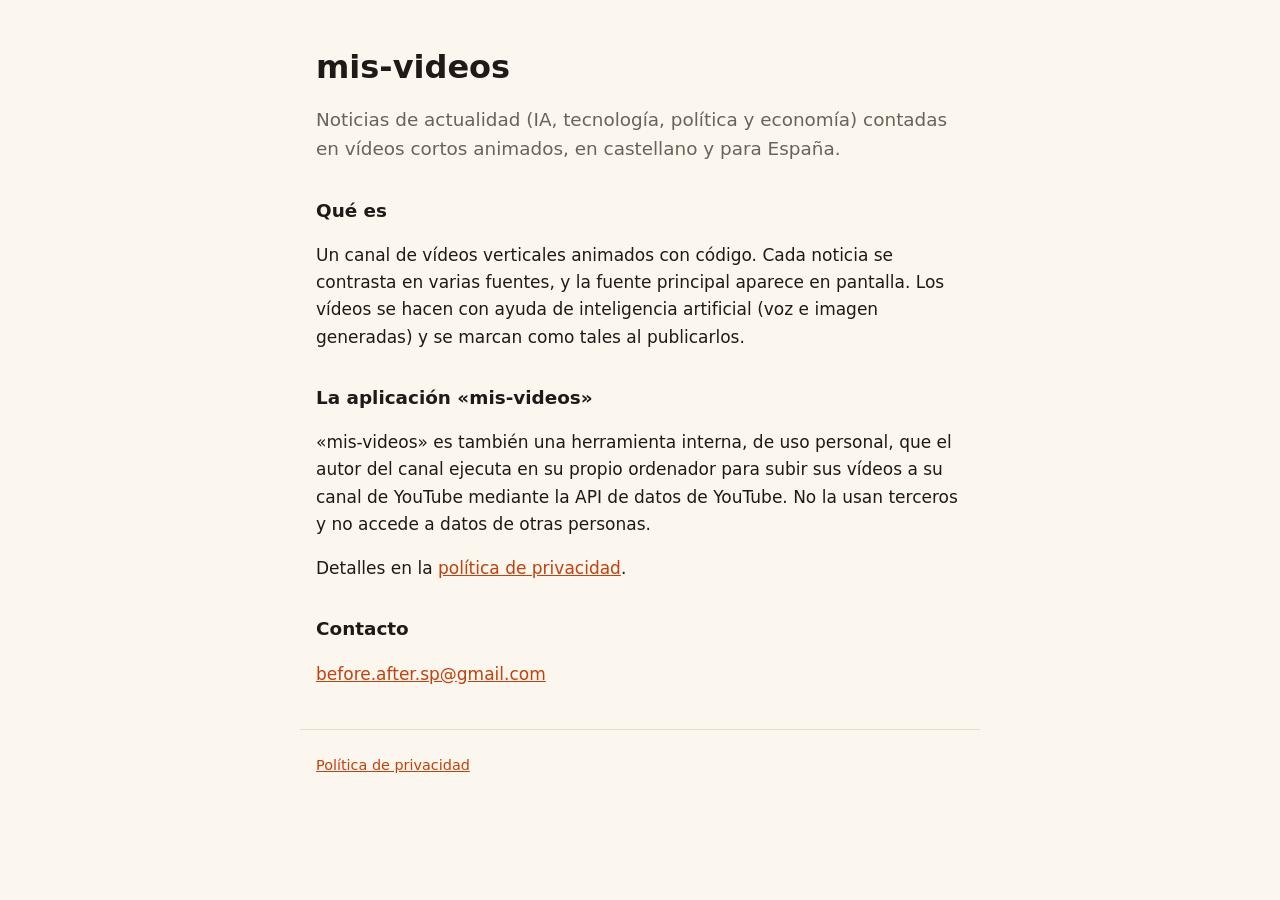
==== index.html @ 6acdfbfb "Web de mis-videos: inicio y política de privacidad para la app de YouTube Co-Authored-By: Claude Opu" ====
<!doctype html>
<html lang="es">
<head>
<meta charset="utf-8">
<meta name="viewport" content="width=device-width, initial-scale=1">
<title>mis-videos</title>
<meta name="description" content="Noticias de actualidad en vídeos cortos animados, en castellano.">
<link rel="stylesheet" href="estilo.css">
</head>
<body>
<main>
	<h1>mis-videos</h1>
	<p class="entradilla">Noticias de actualidad (IA, tecnología, política y economía) contadas en vídeos cortos animados, en castellano y para España.</p>

	<h2>Qué es</h2>
	<p>Un canal de vídeos verticales animados con código. Cada noticia se contrasta en varias fuentes, y la fuente principal aparece en pantalla. Los vídeos se hacen con ayuda de inteligencia artificial (voz e imagen generadas) y se marcan como tales al publicarlos.</p>

	<h2>La aplicación «mis-videos»</h2>
	<p>«mis-videos» es también una herramienta interna, de uso personal, que el autor del canal ejecuta en su propio ordenador para subir sus vídeos a su canal de YouTube mediante la API de datos de YouTube. No la usan terceros y no accede a datos de otras personas.</p>
	<p>Detalles en la <a href="privacidad.html">política de privacidad</a>.</p>

	<h2>Contacto</h2>
	<p><a href="mailto:before.after.sp@gmail.com">before.after.sp@gmail.com</a></p>
</main>
<footer><a href="privacidad.html">Política de privacidad</a></footer>
</body>
</html>
---- estilo.css ----
:root {
	--fondo: #fbf6ee;
	--texto: #1f1a17;
	--suave: #6b625b;
	--acento: #c2410c;
	--linea: #e6dccf;
}
@media (prefers-color-scheme: dark) {
	:root {
		--fondo: #1a1714;
		--texto: #f1ebe3;
		--suave: #a89f96;
		--acento: #fb923c;
		--linea: #38312b;
	}
}
* { box-sizing: border-box; }
body {
	margin: 0;
	background: var(--fondo);
	color: var(--texto);
	font: 17px/1.6 system-ui, -apple-system, "Segoe UI", sans-serif;
}
main { max-width: 680px; margin: 0 auto; padding: 48px 16px 24px; }
h1 { font-size: 2rem; line-height: 1.2; margin: 0 0 12px; }
h2 { font-size: 1.15rem; margin: 32px 0 8px; }
a { color: var(--acento); }
code { font-size: .9em; }
hr { border: 0; border-top: 1px solid var(--linea); margin: 48px 0; }
.entradilla { font-size: 1.15rem; color: var(--suave); }
.fecha { color: var(--suave); font-size: .9rem; }
footer { max-width: 680px; margin: 0 auto; padding: 24px 16px 48px; border-top: 1px solid var(--linea); font-size: .9rem; }
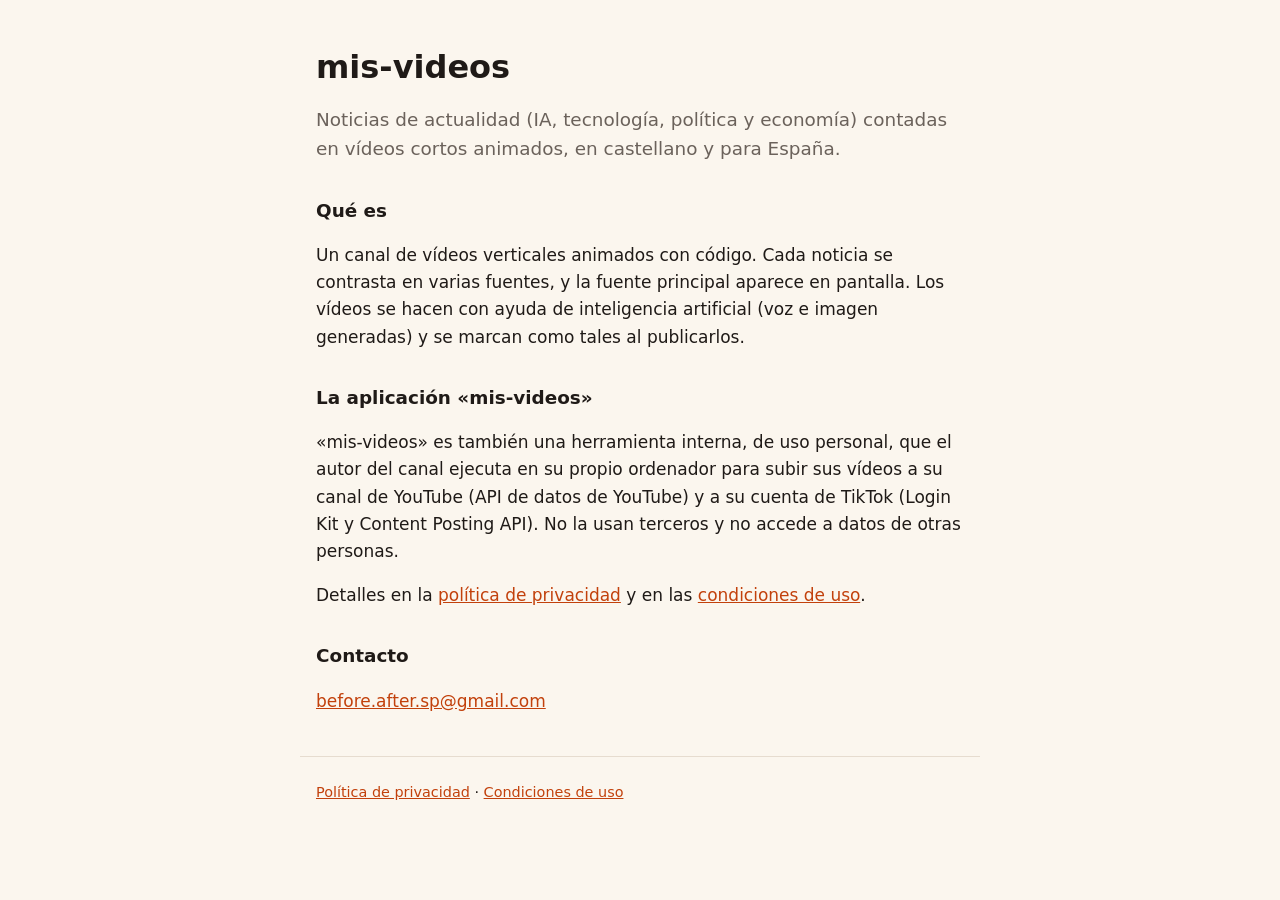
==== commit 1c2e22d6: "TikTok en la política de privacidad y nueva página de condiciones de uso Co-Authored-By: Claude Opus" ====
--- a/index.html
+++ b/index.html
@@ -16,12 +16,12 @@
 	<p>Un canal de vídeos verticales animados con código. Cada noticia se contrasta en varias fuentes, y la fuente principal aparece en pantalla. Los vídeos se hacen con ayuda de inteligencia artificial (voz e imagen generadas) y se marcan como tales al publicarlos.</p>
 
 	<h2>La aplicación «mis-videos»</h2>
-	<p>«mis-videos» es también una herramienta interna, de uso personal, que el autor del canal ejecuta en su propio ordenador para subir sus vídeos a su canal de YouTube mediante la API de datos de YouTube. No la usan terceros y no accede a datos de otras personas.</p>
-	<p>Detalles en la <a href="privacidad.html">política de privacidad</a>.</p>
+	<p>«mis-videos» es también una herramienta interna, de uso personal, que el autor del canal ejecuta en su propio ordenador para subir sus vídeos a su canal de YouTube (API de datos de YouTube) y a su cuenta de TikTok (Login Kit y Content Posting API). No la usan terceros y no accede a datos de otras personas.</p>
+	<p>Detalles en la <a href="privacidad.html">política de privacidad</a> y en las <a href="terminos.html">condiciones de uso</a>.</p>
 
 	<h2>Contacto</h2>
 	<p><a href="mailto:before.after.sp@gmail.com">before.after.sp@gmail.com</a></p>
 </main>
-<footer><a href="privacidad.html">Política de privacidad</a></footer>
+<footer><a href="privacidad.html">Política de privacidad</a> · <a href="terminos.html">Condiciones de uso</a></footer>
 </body>
 </html>
